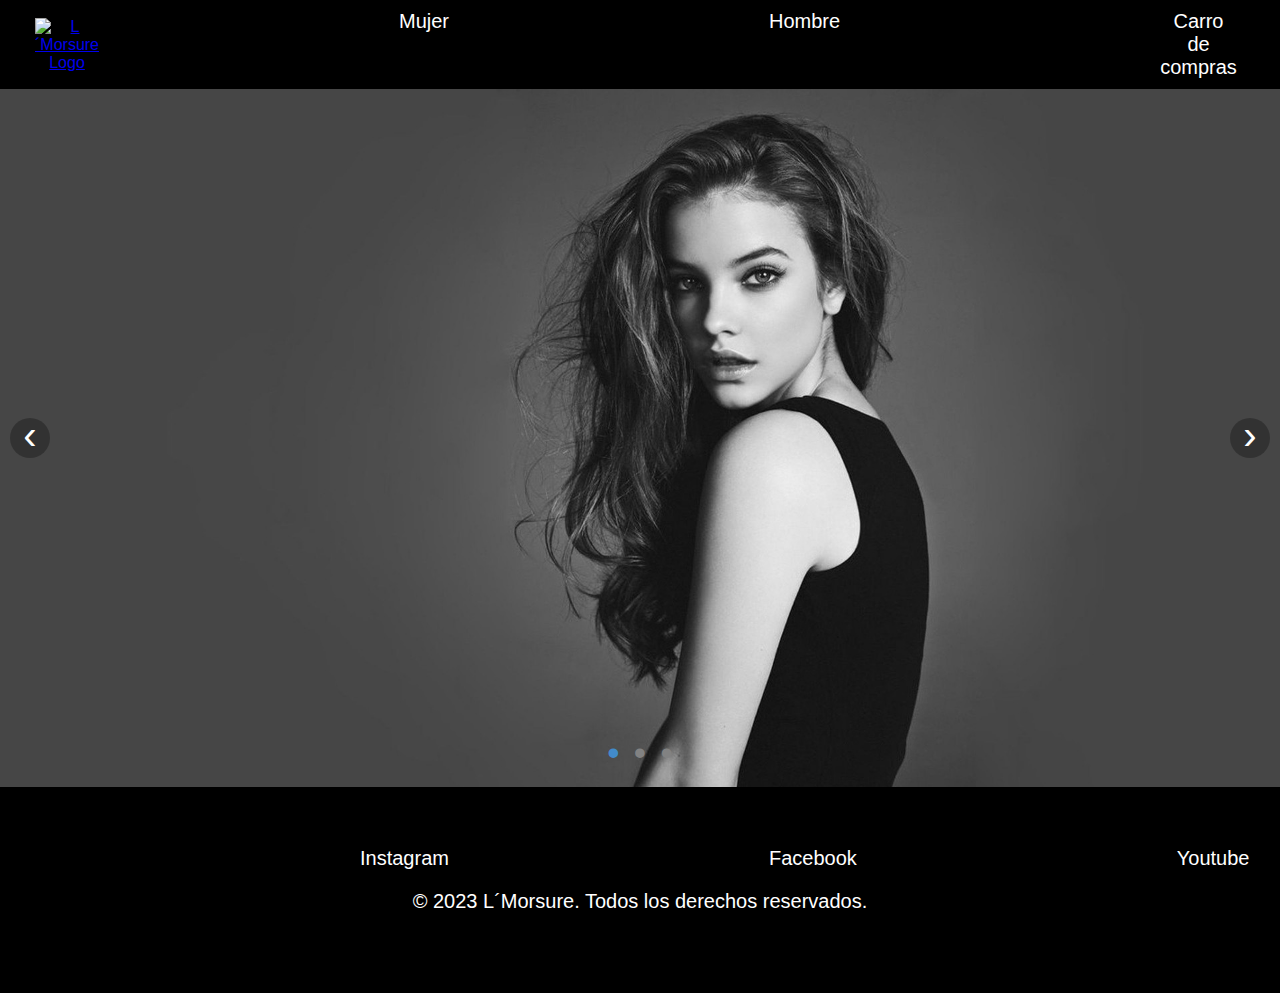
==== index.html @ 2abc713e "Add files via upload" ====
<!DOCTYPE html>
<html lang="es">
<head>
  <meta charset="UTF-8">
  <meta name="viewport" content="width=device-width, initial-scale=1.0">
  <title>L´Morsure</title>
  <style>
    body {
        font-family: Arial, sans-serif;
        margin: 0;
        padding: 0;
    }
    header {
        background-color: #333;
        color: #fff;
        text-align: center;
        padding: 20px;
    }
    
    /* Media query para pantallas más pequeñas */
    @media (max-width: 768px) {
        header {
            font-size: 20px;
            background-color: #555;
        }
    }
</style>
  <link rel="stylesheet" href="styles.css">
</head>
<body>

  
  <header>
    <div class="logo">
      <a href="index.html">
      <img src="logo.png" alt="L´Morsure Logo">
    </a>
      
     </div>
    
     <nav>
      <ul>
        <li><a href="Mujer.html">Mujer</a></li>
        <li><a href="Hombre.html">Hombre</a></li>
        <li><a href="Carrito de compras.html">Carro de compras</a></li>
      </ul>
    </nav>
    <div class="menu-item">  </div>
      
     

    
  </header>
  <div class="slide">
    <div class="slide-inner">
        <input class="slide-open" type="radio" id="slide-1" 
              name="slide" aria-hidden="true" hidden="" checked="checked">
        <div class="slide-item">
          
            <img src="image1.jpg">
        </div>
        <input class="slide-open" type="radio" id="slide-2" 
              name="slide" aria-hidden="true" hidden="">
        <div class="slide-item">
            <img src="image5.jpg">
        </div>
        <input class="slide-open" type="radio" id="slide-3" 
              name="slide" aria-hidden="true" hidden="">
        <div class="slide-item">
            <img src="image 4.jpg">
        </div>
        <label for="slide-3" class="slide-control prev control-1">‹</label>
        <label for="slide-2" class="slide-control next control-1">›</label>
        <label for="slide-1" class="slide-control prev control-2">‹</label>
        <label for="slide-3" class="slide-control next control-2">›</label>
        <label for="slide-2" class="slide-control prev control-3">‹</label>
        <label for="slide-1" class="slide-control next control-3">›</label>
        <ol class="slide-indicador">
            <li>
                <label for="slide-1" class="slide-circulo">•</label>
            </li>
            <li>
                <label for="slide-2" class="slide-circulo">•</label>
            </li>
            <li>
                <label for="slide-3" class="slide-circulo">•</label>
            </li>
        </ol>
    </div>
</div>
  

    <!-- Contenido adicional -->
  </main>
  <footer>
    <nav>
      <ul>
        
        <li><a href="https://instagram.com/lmorsure_clothes?igshid=OGQ5ZDc2ODk2ZA==">Instagram</a></li>
        <li><a href="https://www.facebook.com/profile.php?id=61553203531686&is_tour_dismissed=true">Facebook</a></li>
       <li><a href="https://www.youtube.com/channel/UC-AcVCn5qO8V9cCr_ogaNMg">Youtube</a></li>
       
      </ul>
    </nav>

    <p>&copy; 2023 L´Morsure. Todos los derechos reservados.</p>
  </footer>
</body>
</html>
---- styles.css ----
body {
    font-family: Arial, sans-serif;
    margin: 0;
    padding: 0;
  }
  
  header {
    background-color: #000;
    color: #fff;
    display: flex;
    align-items: center;
    padding: 10px 35px
  }
  
  .logo img {
    height: 75px
  }
  
  nav ul {
    list-style: none;
    padding: 0;
    margin: 0;
    display: flex;
    
  }
  
  nav li {
    margin-left: 300px;
    
  }
  
  nav a {
    color: #fff;
    text-decoration: none;
    font-size: 20px;
  }
 
 
  main {
    padding: 20px;
  }
  
  footer {
    background-color: #000000;
    padding: 60px;
    text-align: center;
    color: white;
    font-size: 20px;
  }
  
  /* Estilos del slider */
  .slider {
    display: flex;
    overflow: hidden;
  }
  
  .slider .slide {
    flex: 0 0 100%;
    transition: transform 0.5s ease-in-out;
  }
  
  .slider img {
    width: 50%;
    height: auto;
  }
.carro{
    width: 60;
}



.slide-inner {
  position: relative;
  overflow: hidden;
  width: 100%;
  height: calc( 650px + 3em);
}
.slide-open:checked + .slide-item {
  position: static;
  opacity: 100;
}
.slide-item {
  position: absolute;
  opacity: 0;
  -webkit-transition: opacity 0.6s ease-out;
  transition: opacity 0.6s ease-out;
}
.slide-item img {
  display: block;
  height: auto;
  max-width: 100%;
}
.slide-control {
  background: rgba(0, 0, 0, 0.28);
  border-radius: 50%;
  color: #fff;
  cursor: pointer;
  display: none;
  font-size: 40px;
  height: 40px;
  line-height: 35px;
  position: absolute;
  top: 50%;
  -webkit-transform: translate(0, -50%);
  cursor: pointer;
  -ms-transform: translate(0, -50%);
  transform: translate(0, -50%);
  text-align: center;
  width: 40px;
  z-index: 10;
}
.slide-control.prev {
  left: 2%;
}
.slide-control.next {
  right: 2%;
}
.slide-control:hover {
  background: rgba(0, 0, 0, 0.8);
  color: #aaaaaa;
}
#slide-1:checked ~ .control-1,
#slide-2:checked ~ .control-2,
#slide-3:checked ~ .control-3 {
  display: block;
}
.slide-indicador {
  list-style: none;
  margin: 0;
  padding: 0;
  position: absolute;
  bottom: 2%;
  left: 0;
  right: 0;
  text-align: center;
  z-index: 10;
}
.slide-indicador li {
  display: inline-block;
  margin: 0 5px;
}
.slide-circulo {
  color: #828282;
  cursor: pointer;
  display: block;
  font-size: 35px;
}
.slide-circulo:hover {
  color: #aaaaaa;
}
#slide-1:checked ~ .control-1 ~ .slide-indicador 
   li:nth-child(1) .slide-circulo,
#slide-2:checked ~ .control-2 ~ .slide-indicador 
    li:nth-child(2) .slide-circulo,
#slide-3:checked ~ .control-3 ~ .slide-indicador 
    li:nth-child(3) .slide-circulo {
  color: #428bca;
}
#titulo {
  width: 100%;
  position: absolute;
  padding: 0px;
  margin: 0px auto;
  text-align: center;
  font-size: 27px;
  color: rgba(255, 255, 255, 1);
  font-family: 'Open Sans', sans-serif;
  z-index: 9999;
  text-shadow: 0px 1px 2px rgba(0, 0, 0, 0.33), 
       -1px 0px 2px rgba(255, 255, 255, 0);
}


div #menu-a {
  width: 160px;
  background: #ccc;
  margin: 50px auto;
  }
  
  #menu-a ul {
  list-style: none;
  margin: 0;
  padding: 0;
  }
  
  #menu-a ul li {
  float: left;
  background: #ddd;
  width: 150px;
  height: 50px;
  border: solid 1px black;
  margin: -1px -1px 0 0;
  }
  
  #menu-a ul li a {
  color: #777;
  text-decoration: none;
  font: normal 13px arial;
  display: block;
  line-height: 50px;
  width: 50px;
  text-align: center;
  }
  
  #menu-a ul li a:hover {
  color: black;
  background: #c4c4c4;
  }

  div #menu-b  {
    margin: 50px auto;
    }
    
  #menu-b ul {
    list-style: none;
    }
    
  #menu-b ul li {
    margin: 0 10px;
    float: left;
    }
    
  #menu-b ul li a {
    background: url(https://s3-eu-west-1.amazonaws.com/img-lawebera/anfergon/boton1.jpg) no-repeat left;
    font: normal 15px arial;
    color: black;
    text-decoration: none;
    padding: 5px 5px 5px 15px;
    border-bottom: solid 5px #ccc;
    }
    
  #menu-b ul li a:hover {
    color: #f00;
    border-color: #f00;
    background: url(https://s3-eu-west-1.amazonaws.com/img-lawebera/anfergon/boton3.jpg) no-repeat left;
    }


    .product {
      border: 1px solid #ddd;
      background-color: white;
      margin: 70px;
      padding: 10px;
      text-align: center;
      box-shadow: 0px 0px 5px #888;
  }
  
  .product img {
      max-width: 100%;
      height: auto;
  }
  
  .product h2 {
      margin: 10px 0;
  }
  
  .product p {
      font-weight: bold;
  }

  
  .search-container {
    position: initial;
    top: 0;
    right: 0;
    padding: 10px;
  }

  .search-input {
    border: 1px solid #ccc;
    border-radius: 5px;
    padding: 5px;
  }

  .search-button {
    
    background-color: #000000;
    color: #fff;
    border: none;
    border-radius: 5px;
    padding: 5px 10px;
    cursor: pointer;
     }
  


     .menu-item {
      position: relative;
      display: inline-block;
    }
    
    .submenu {
      display: none;
      position: absolute;
      top: 100%;
      left: 0;
      background-color: #f1f1f1;
      min-width: 160px;
      box-shadow: 0px 8px 16px 0px rgba(0,0,0,0.2);
      z-index: 1;
    }
    
    .menu-item:hover .submenu {
      display: block;
    }
    
    .submenu a {
      padding: 12px 16px;
      text-decoration: none;
      display: block;
      color: #333;
    }
    
    .submenu a:hover {
      background-color: #ddd;
    }


    
     

  
  
    nav ul {
      list-style-type: none;
      margin: 0;
      padding: 0;
    }
    
    nav li {
      display: inline;
      margin-right: 20px; /* Espacio entre elementos del menú */
    }
    
    nav a {
      text-decoration: none;
      color: #ffffff;
    }
    
    /* Estilos para hacer que el menú sea responsive */
    @media (max-width: 768px) {
      nav ul {
        text-align: center; /* Centrar elementos del menú */
      }
    
      nav li {
        display: block;
        margin: 10px 0; /* Espacio entre elementos del menú en pantallas pequeñas */
      }
    }
  
  




















    /* Estilos para el slider */
.slide-inner {
  display: flex;
  flex-direction: column;
  align-items: center;
  text-align: center;
}

.slide-item {
  width: 100%;
}

.slide-item img {
  max-width: 100%;
  height: auto;
}

.slide-control {
  position: absolute;
  top: 50%;
  transform: translateY(-50%);
  cursor: pointer;
}

.slide-control.prev {
  left: 10px;
}

.slide-control.next {
  right: 10px;
}

.slide-indicator {
  list-style: none;
  padding: 0;
  display: flex;
  justify-content: center;
  margin-top: 10px;
}

.slide-indicator li {
  margin: 0 5px;
}

/* Estilos para hacer que el slider sea responsive */
@media (max-width: 768px) {
  .slide-inner {
    flex-direction: row;
  }

  .slide-control {
    display: none;
  }

  .slide-indicator {
    display: none;
  }
}
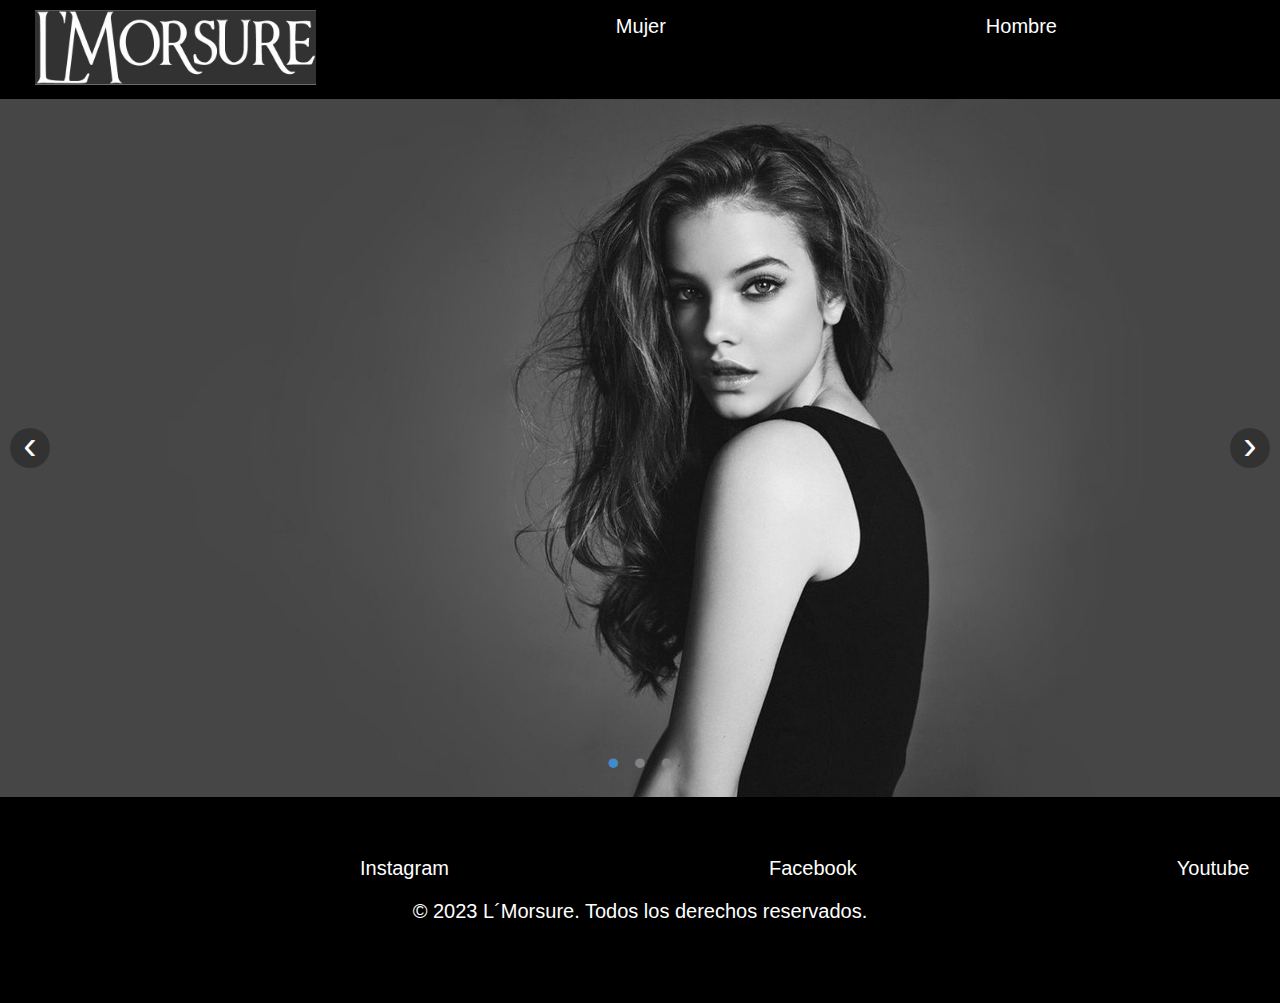
==== commit e719f970: "Add files via upload" ====
--- a/index.html
+++ b/index.html
@@ -33,7 +33,7 @@
   <header>
     <div class="logo">
       <a href="index.html">
-      <img src="logo.png" alt="L´Morsure Logo">
+      <img src="logo.jpg" alt="L´Morsure Logo">
     </a>
       
      </div>
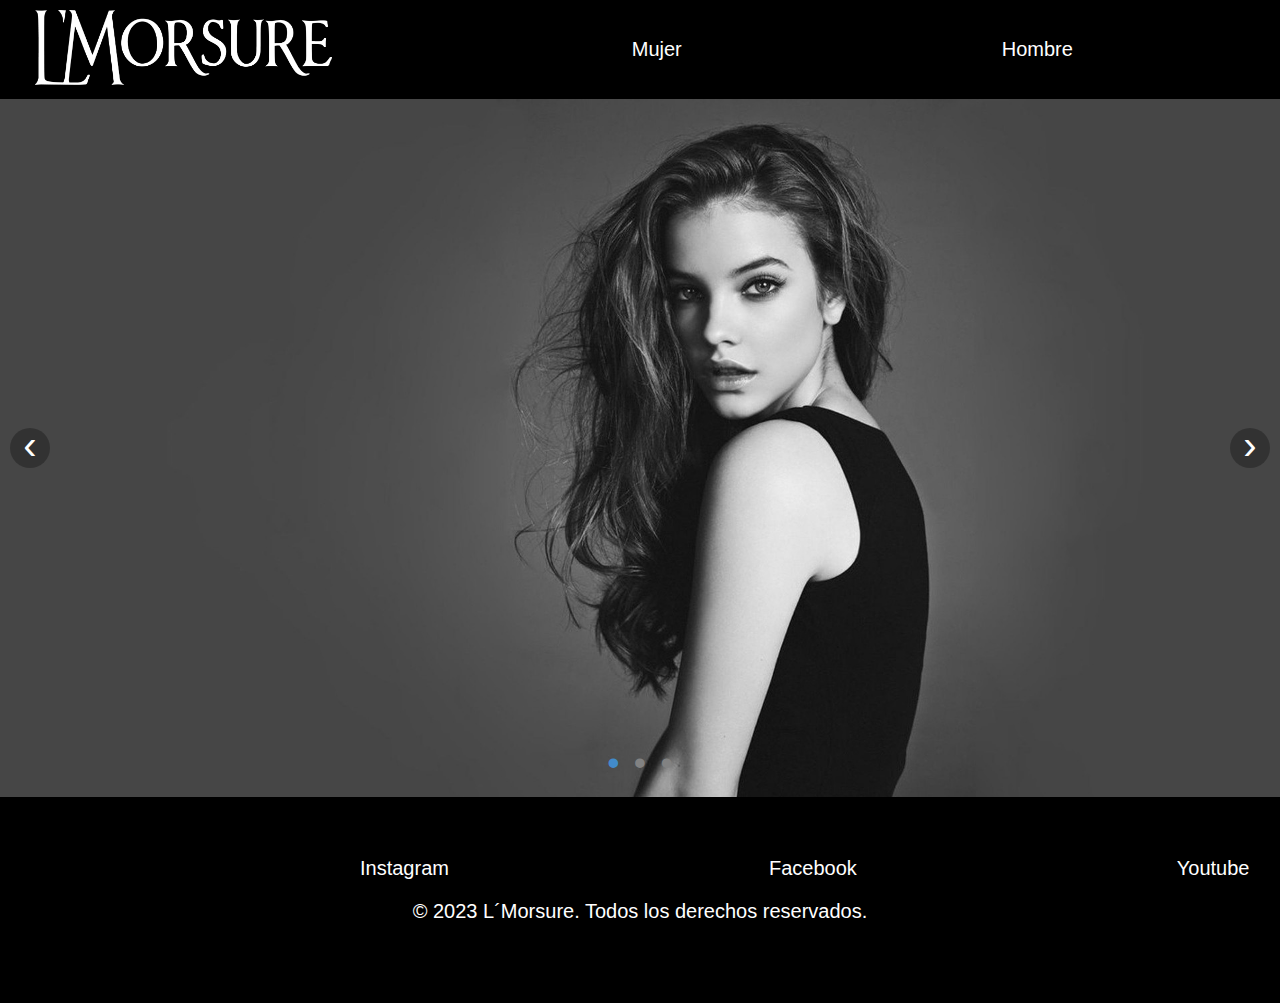
==== commit 118cc365: "Add files via upload" ====
--- a/index.html
+++ b/index.html
@@ -33,7 +33,7 @@
   <header>
     <div class="logo">
       <a href="index.html">
-      <img src="logo.jpg" alt="L´Morsure Logo">
+      <img src="Logo.png" alt="L´Morsure Logo">
     </a>
       
      </div>
@@ -42,7 +42,12 @@
       <ul>
         <li><a href="Mujer.html">Mujer</a></li>
         <li><a href="Hombre.html">Hombre</a></li>
-        <li><a href="Carrito de compras.html">Carro de compras</a></li>
+       
+    
+        </div>
+          </div>
+          <li><a href="https://api.whatsapp.com/send?phone=5491130323565">Contáctanos</a></li>
+          
       </ul>
     </nav>
     <div class="menu-item">  </div>
@@ -67,7 +72,7 @@
         <input class="slide-open" type="radio" id="slide-3" 
               name="slide" aria-hidden="true" hidden="">
         <div class="slide-item">
-            <img src="image 4.jpg">
+            <img src="image4.jpg">
         </div>
         <label for="slide-3" class="slide-control prev control-1">‹</label>
         <label for="slide-2" class="slide-control next control-1">›</label>
